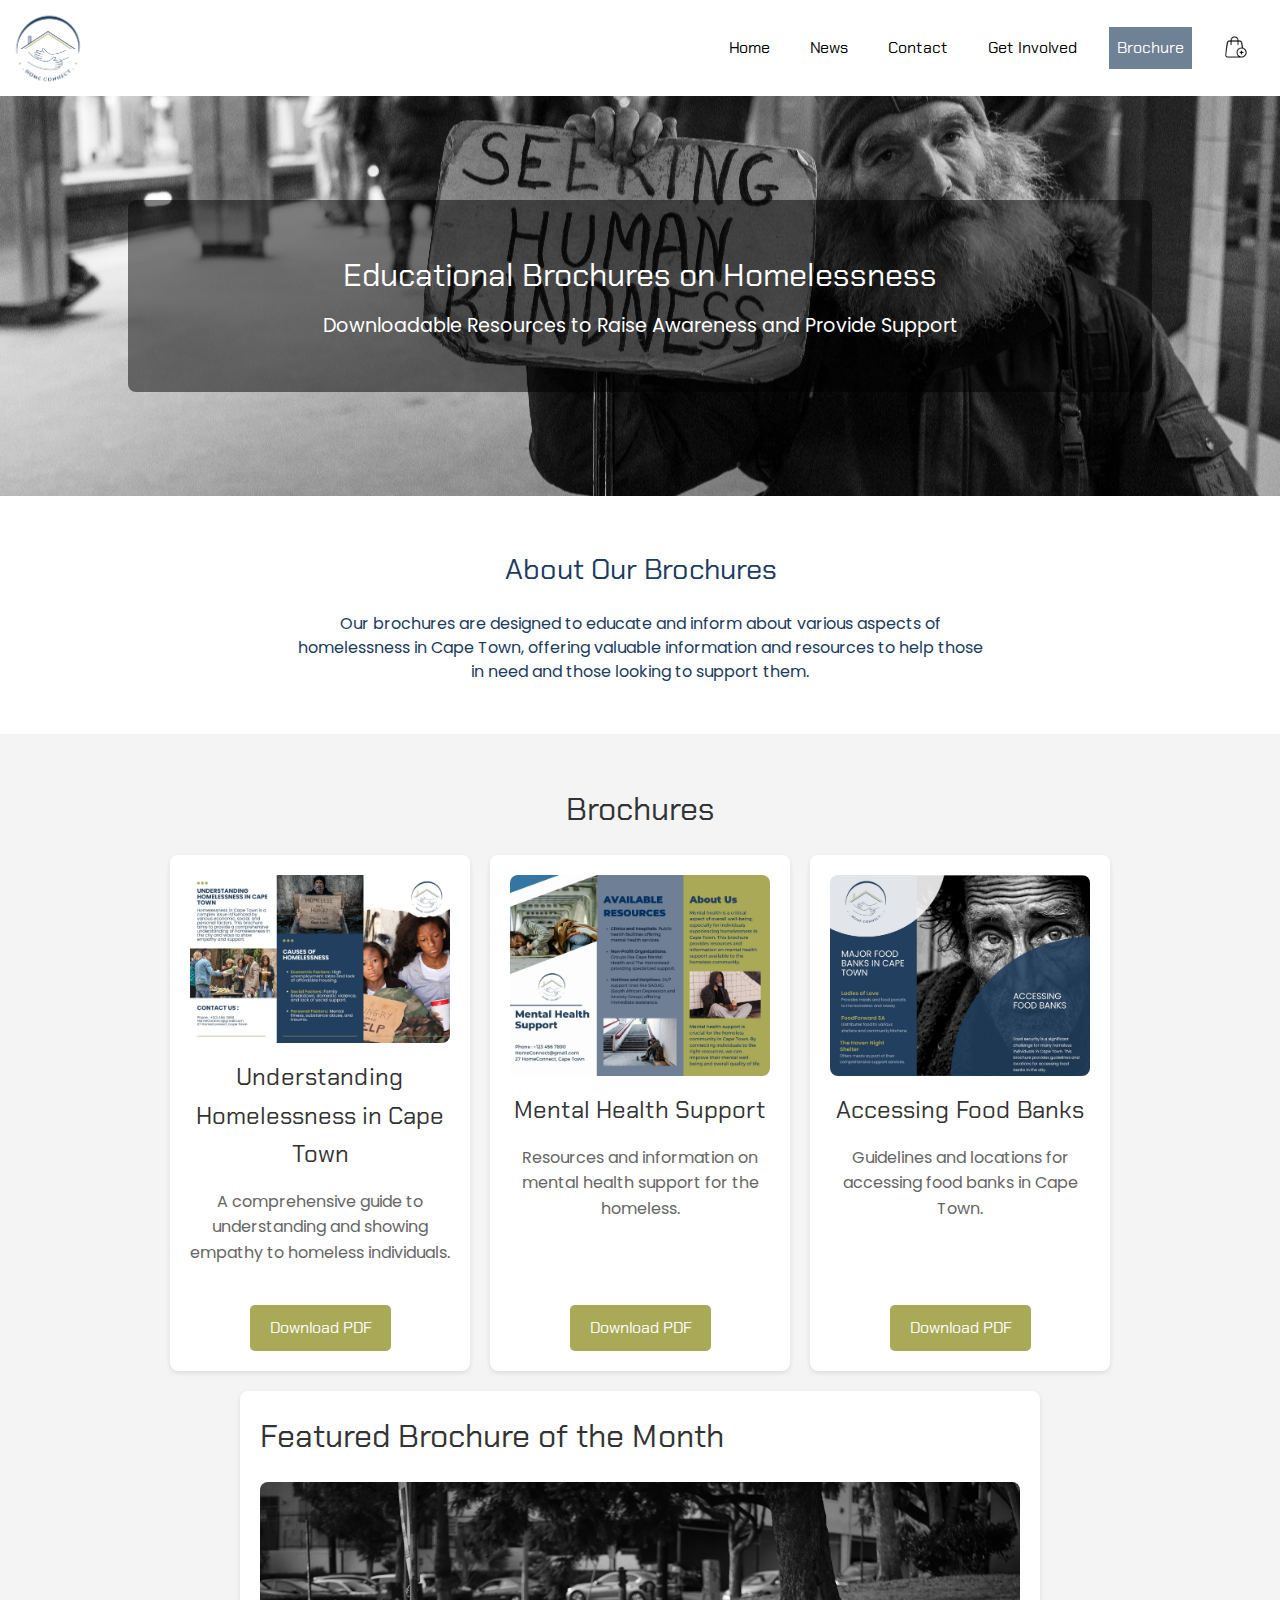
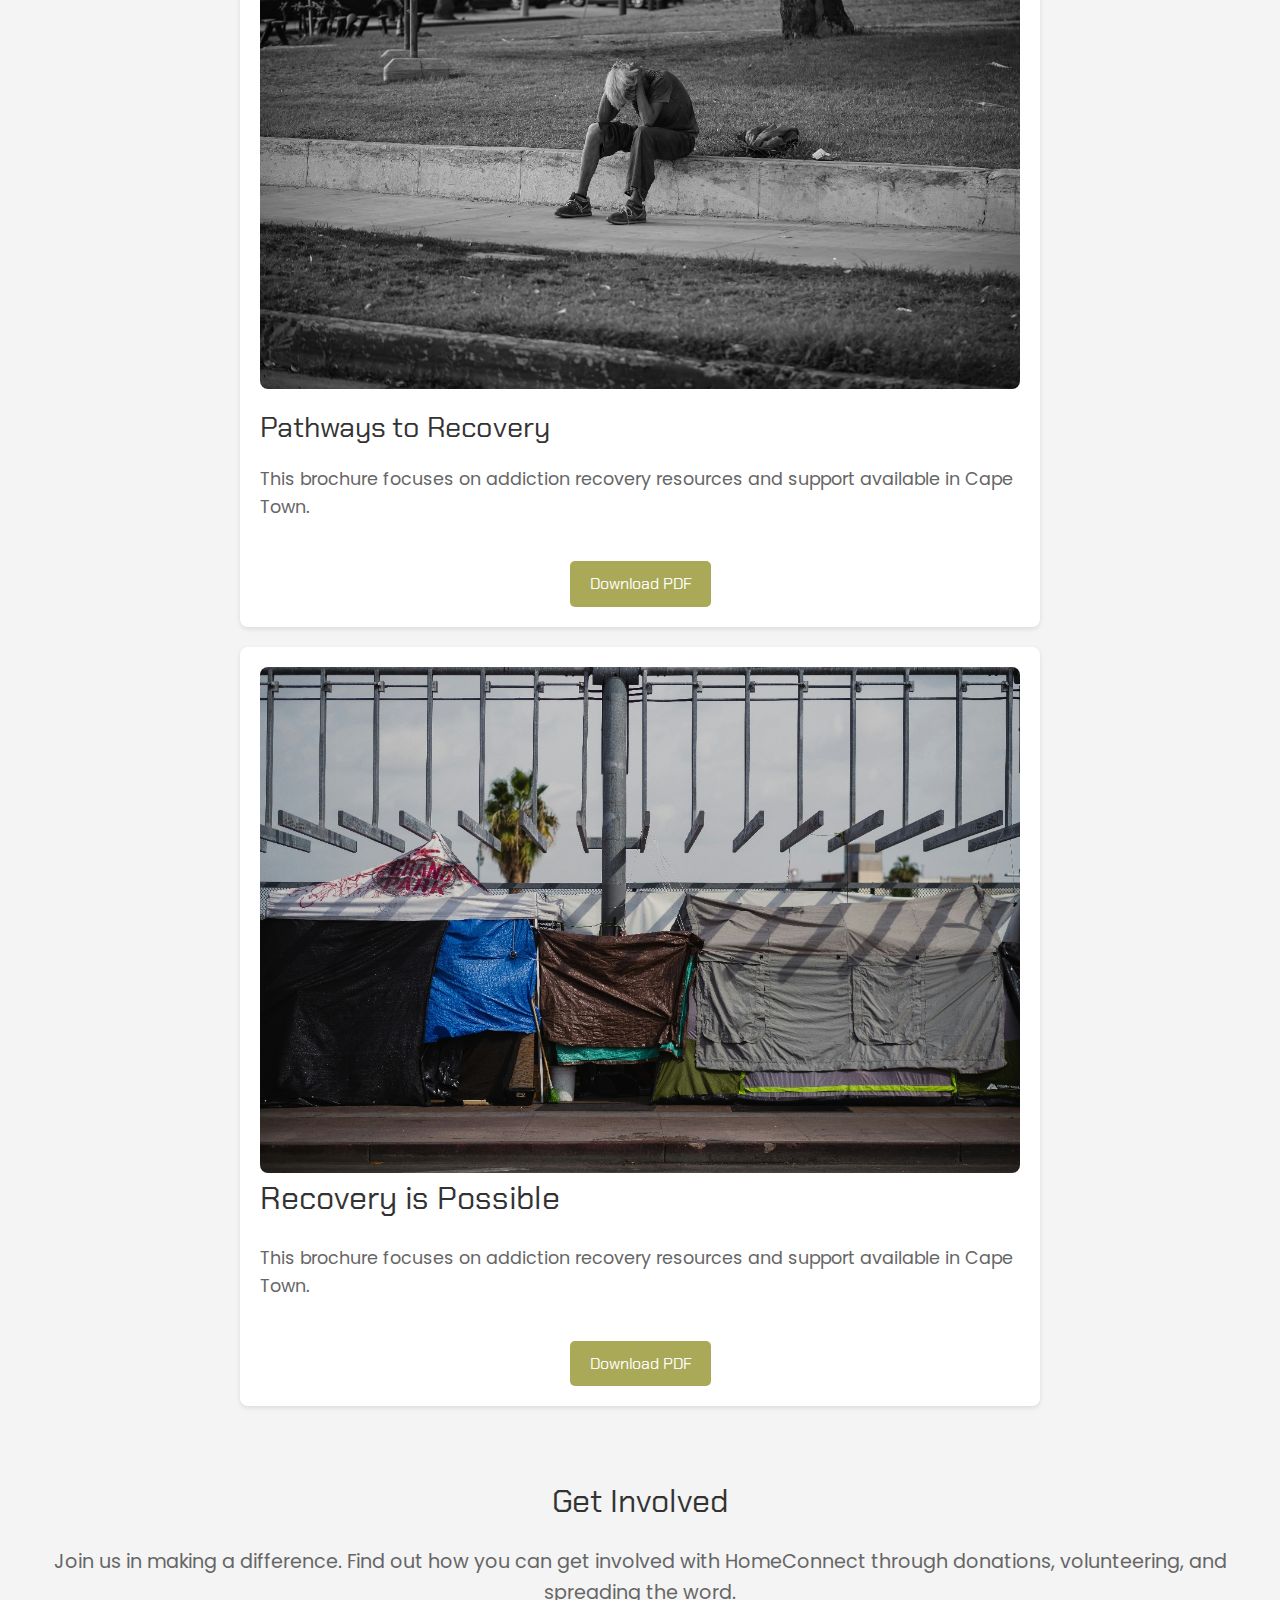
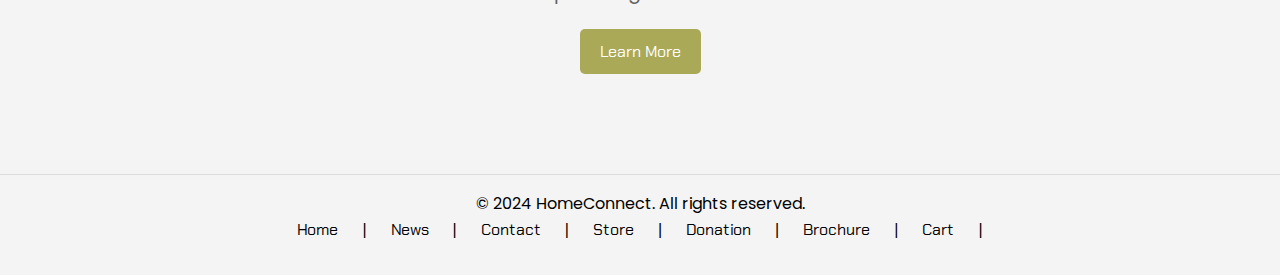
==== brochure.html @ 4266d624 "first commit" ====
<!DOCTYPE html>
<html lang="en">
<head>
    <meta charset="UTF-8">
    <meta http-equiv="X-UA-Compatible" content="IE=edge">
    <meta name="viewport" content="width=device-width, initial-scale=1.0">
    <link rel="stylesheet" href="/css/stylesheet.css"> 
    <link rel="stylesheet" href="/css/brochure.css"> 
    <title>Homelessness Awareness</title>
</head>
<body>
    <!-- New Navigation Bar -->
    <nav class="navbar">
        <!-- Logo on the right -->
        <img src="/logo/Home Connect.png" alt="Image" class="nav-image">

        <ul class="nav-list">
            <li class="nav-item"><a href="home.html">Home</a></li>
            <li class="nav-item"><a href="news.html">News</a></li>
            <li class="nav-item"><a href="contact.html">Contact</a></li>
            <li class="nav-item dropdown">
                <span class="dropdown-toggle">Get Involved</span> 
                <ul class="dropdown-menu">
                    <li><a href="/store.html">Store</a></li>
                    <li><a href="/donation.html">Donation</a></li>
                </ul>
            </li>
            <li class="nav-item"><a class="active" href="/brochure.html">Brochure</a></li>
            <li class="nav-item"><a href="/cart.html"><img src="/icons/add-to-cart.png" alt="Image" class="cart-image"></a></li>
        </ul>
    </nav>

    <!-- Hero Section -->
    <section class="hero">
        <div class="overlay">
            <h1>Educational Brochures on Homelessness</h1>
            <p>Downloadable Resources to Raise Awareness and Provide Support</p>
        </div>
    </section>

    <!-- About Section -->
    <section class="about">
        <h2>About Our Brochures</h2>
        <p>Our brochures are designed to educate and inform about various aspects of homelessness in Cape Town, offering valuable information and resources to help those in need and those looking to support them.</p>
    </section>

    <!-- Brochures Section -->
    <section class="brochures">
        <h2>Brochures</h2>
        <div class="brochure-cards">
            <div class="brochure-card">
                <img src="images/WhatsApp Image 2024-08-31 at 21.11.35_bbbcb55c.jpg" alt="Understanding Homelessness in Cape Town">
                <h3>Understanding Homelessness in Cape Town</h3>
                <p>A comprehensive guide to understanding and showing empathy to homeless individuals.</p>
                <a href="#" class="btn-download">Download PDF</a>
            </div>
            <div class="brochure-card">
                <img src="images/WhatsApp Image 2024-08-31 at 21.11.36_dd29a42e.jpg" alt="Mental Health Support">
                <h3>Mental Health Support</h3>
                <p>Resources and information on mental health support for the homeless.</p>
                <a href="#" class="btn-download">Download PDF</a>
            </div>
            <div class="brochure-card">
                <img src="/images/WhatsApp Image 2024-08-31 at 21.11.35_90b7a00c.jpg" alt="Accessing Food Banks">
                <h3>Accessing Food Banks</h3>
                <p>Guidelines and locations for accessing food banks in Cape Town.</p>
                <a href="#" class="btn-download">Download PDF</a>
            </div>
        </div>
        
        <!-- Moving the Full-Width Brochure Cards to the Bottom -->
        <div class="brochure-card full-width-card">
            <h2>Featured Brochure of the Month</h2>
            <img src="/images/WhatsApp Image 2024-08-31 at 21.11.36_cb8cda38.jpg" alt="Pathways to Recovery">
            <h3>Pathways to Recovery</h3>
            <p>This brochure focuses on addiction recovery resources and support available in Cape Town.</p>
            <a href="#" class="btn-download">Download PDF</a>
        </div>

        <div class="brochure-card full-width-card">
            <img src="/images/WhatsApp Image 2024-08-31 at 21.11.36_f98aa72a.jpg" alt="Recovery is Possible">
            <h2>Recovery is Possible</h2>
            <p>This brochure focuses on addiction recovery resources and support available in Cape Town.</p>
            <a href="#" class="btn-download">Download PDF</a>
        </div>
    <!-- Get Involved Section -->
    <section class="get-involved">
        <h2>Get Involved</h2>
        <p>Join us in making a difference. Find out how you can get involved with HomeConnect through donations, volunteering, and spreading the word.</p>
        <a href="contact.html" class="btn-learn-more">Learn More</a>
    </section>

    </section>


      <!-- footer -->
<footer class="footer">
    <div class="footer-container">
        <div class="footer-info">
            <p>&copy; 2024 HomeConnect. All rights reserved.</p>
        </div>
        <nav class="footer-nav">
            <ul class="footer-nav-list">
                <li class="footer-nav-item"><a href="home.html">Home</a></li>|
                <li class="footer-nav-item"><a href="news.html">News</a></li>|
                <li class="footer-nav-item"><a href="contact.html">Contact</a></li>|
                <li class="footer-nav-item"><a href="contact.html">Store</a></li>|
                <li class="footer-nav-item"><a href="contact.html">Donation</a></li>|
                <li  class="footer-nav-item"><a href="brochure.html">Brochure</a></li>|
                <li  class="footer-nav-item"><a href="#cart">Cart</a></li>|
            </ul>
        </nav>
    </div>
</footer>
</body>
</html>
---- css/stylesheet.css ----
@import url('https://fonts.googleapis.com/css2?family=Chakra+Petch:ital,wght@0,300;0,400;0,500;0,600;0,700;1,300;1,400;1,500;1,600;1,700&display=swap');
@import url('https://fonts.googleapis.com/css2?family=Chakra+Petch:ital,wght@0,300;0,400;0,500;0,600;0,700;1,300;1,400;1,500;1,600;1,700&family=Poppins:ital,wght@0,100;0,200;0,300;0,400;0,500;0,600;0,700;0,800;0,900;1,100;1,200;1,300;1,400;1,500;1,600;1,700;1,800;1,900&display=swap');

body {
    margin: 0;
    font-family: Arial, sans-serif;
}

/* Fonts */
h1 {
    font-family: "Chakra Petch", sans-serif;
    font-weight: 400;
    font-style: normal;
}

p {
    font-family: "Poppins", sans-serif;
    font-weight: 400;
    font-style: normal;
}

/* Navigation Bar Styling */
.navbar {
    background-color: #ffffff;
    display: flex;
    justify-content: space-between;
    align-items: center;
    padding-right: 1.5rem; 
}

/* Unordered List Styling */
.nav-list {
    list-style-type: none;
    margin: 0;
    padding: 0;
    display: flex;
    gap: 1.5rem; 
}

/* Navigation Items Styling */
.nav-item {
    position: relative;
    padding: 14px 0; 
}

/* Navigation Links Styling */
.nav-item a , .dropdown-toggle{
    font-family: "Chakra Petch", sans-serif;
    color: rgb(0, 0, 0);
    text-decoration: none;
    text-align: center;
    padding: 0.5rem;
    transition: background-color 1s;
}

.navbar .nav-list a ,.dropdown-toggle{
    display: flex;
    align-items: center;
}

/* Hover Effects */
.nav-item a:hover,
.nav-item a.active,
.dropdown-toggle#active {
    background-color: #6F8195;
    color: #ffffff;
}

/* Image Styling */
.nav-image {
    height: 6rem; 
    object-fit: cover;
}

.cart-image{
    width: 1.5rem; /* Adjust size as needed */
    height: 1.5rem;
}

/* Dropdown Menu */
.dropdown-menu {
    display: none; 
    position: absolute;
    top: 100%; 
    left: 0;
    background-color: #ffffff; /* Add a white background */
    min-width: 160px;
    z-index: 1000; /* Increased z-index to ensure dropdown is above other elements */
    border-radius: 4px;
    padding: 0;
    list-style: none;
    box-shadow: 0 4px 8px rgba(0, 0, 0, 0.1); /* Optional: Add a shadow for better visibility */
}

/* Dropdown Links Styling */
.dropdown-menu li a {
    display: block;
    font-family: "Chakra Petch", sans-serif;
    color: rgb(0, 0, 0);
    text-decoration: none;
    text-align: center;
    padding: 0.5rem;
    transition: background-color 1s;
    
}

/* Hover Effects for Dropdown */
.dropdown-menu li a:hover {
    background-color: #6F8195; 
}

/* Show Dropdown Menu on Hover */
.dropdown:hover .dropdown-menu {
    display: block;
}


/* footer */
.footer {
    color: rgb(0, 0, 0); /* Text color */
    padding: 1rem;
    text-align: center;
    border-top: 1px solid #ddd; /* Optional: Add a border at the top */
}

.footer-container {
    max-width: 1200px;
    margin: 0 auto;
    padding: 0 1rem;
}

.footer-nav {
    margin-bottom: 1rem;
}

.footer-nav .footer-nav-list{
    list-style-type: none;
    margin: 0;
    padding: 0;
    display: flex;
    justify-content: center;
    gap: 1.5rem; /* Space between links */
}

.footer-nav .footer-nav-list{
    position: relative;
}

/* Footer Navigation Links Styling */
.footer-nav .footer-nav-list a {
    font-family: "Chakra Petch", sans-serif;
    color: rgb(0, 0, 0);
    text-decoration: none;
    text-align: center;
    display: inline-block;
    border-radius: 1rem;
}
---- css/brochure.css ----
/* Import Fonts */
@import url('https://fonts.googleapis.com/css2?family=Chakra+Petch:ital,wght@0,300;0,400;0,500;0,600;0,700&display=swap');
@import url('https://fonts.googleapis.com/css2?family=Chakra+Petch:ital,wght@0,300;0,400;0,500;0,600;0,700&family=Poppins:ital,wght@0,100;0,200;0,300;0,400;0,500;0,600;0,700;0,800;0,900&display=swap');

body {
    margin: 0;
    font-family: Arial, sans-serif;
}

/* Fonts */
h1, h2, h3 {
    font-family: "Chakra Petch", sans-serif;
    font-weight: 400;
    font-style: normal;
}

p {
    font-family: "Poppins", sans-serif;
    font-weight: 400;
    font-style: normal;
}

/* General Reset */
* {
    margin: 0;
    padding: 0;
    box-sizing: border-box;
}

body {
    line-height: 1.6;
    background-color: #f4f4f4;
    color: #333;
}

/* Hero Section */
.hero {
    background-image: url('/images/WhatsApp\ Image\ 2024-08-31\ at\ 21.00.25_335356ab.jpg'); /* Updated path */
    background-size: cover;
    background-position: center;
    height: 400px;
    position: relative;
}

.overlay {
    background-color: rgba(0, 0, 0, 0.5);
    color: white;
    padding: 50px;
    text-align: center;
    position: absolute;
    top: 50%;
    left: 50%;
    transform: translate(-50%, -50%);
    width: 80%;
    border-radius: 8px;
}

.hero h1 {
    font-size: 2rem;
    margin-bottom: 10px;
}

.hero p {
    font-size: 1.2rem;
}

.about {
    text-align: center;
    padding: 50px 20px;
    background-color: white;
    color: #1b3b5f;
}

.about h2 {
    font-size: 1.8rem;
    margin-bottom: 20px;
}

.about p {
    font-size: 1rem;
    max-width: 700px;
    margin: 0 auto;
    line-height: 1.5;
}

/* Brochures Section */
.brochures {
    text-align: center;
    padding: 50px 20px;
}

.brochures h2 {
    font-size: 2rem;
    margin-bottom: 20px;
}

.brochure-cards {
    display: flex;
    justify-content: center;
    gap: 20px;
    flex-wrap: wrap;
}

.brochure-card {
    background-color: white;
    border-radius: 8px;
    box-shadow: 0 2px 5px rgba(0, 0, 0, 0.1);
    width: 300px;
    text-align: center;
    padding: 20px;
    display: flex;
    flex-direction: column;
    justify-content: space-between;
}

.brochure-card img {
    width: 100%;
    height: auto;
    border-radius: 8px;
}

.brochure-card h3 {
    font-size: 1.5rem;
    margin: 15px 0;
}

.brochure-card p {
    font-size: 1rem;
    margin-bottom: 20px;
    color: #666;
    flex-grow: 1;
}

.btn-download {
    display: inline-block;
    padding: 10px 20px;
    background-color: #AAA957; /* Updated button color */
    color: white;
    border-radius: 5px;
    text-decoration: none;
    font-family: "Chakra Petch", sans-serif;
    transition: background-color 0.3s;
    align-self: center; /* Center the button horizontally */
    margin-top: 20px; /* Add space between the description and the button */
}

.btn-download:hover {
    background-color: #8F8A4B; /* Slightly darker shade for hover */
}

/* Full-Width Brochure Card */
.full-width-card {
    width: 100%;
    max-width: 800px; /* Limit the maximum width */
    margin: 20px auto;
    text-align: left;
}

.full-width-card img {
    border-radius: 8px;
}

.full-width-card h3 {
    font-size: 1.8rem;
    margin-top: 15px;
}

.full-width-card p {
    font-size: 1.1rem;
    margin-bottom: 20px;
    color: #666;
}

/* Get Involved Section */
.get-involved {
    text-align: center;
    padding: 50px 20px;
    background-color: #f4f4f4;
}

.get-involved h2 {
    font-size: 2rem;
    margin-bottom: 20px;
    font-family: "Chakra Petch", sans-serif;
}

.get-involved p {
    font-size: 1.2rem;
    margin-bottom: 20px;
    color: #666;
    font-family: "Poppins", sans-serif;
}

.btn-learn-more {
    display: inline-block;
    padding: 10px 20px;
    background-color: #AAA957;
    color: white;
    border-radius: 5px;
    text-decoration: none;
    font-family: "Chakra Petch", sans-serif;
    transition: background-color 0.3s;
}

.btn-learn-more:hover {
    background-color: #8F8A4B;
}
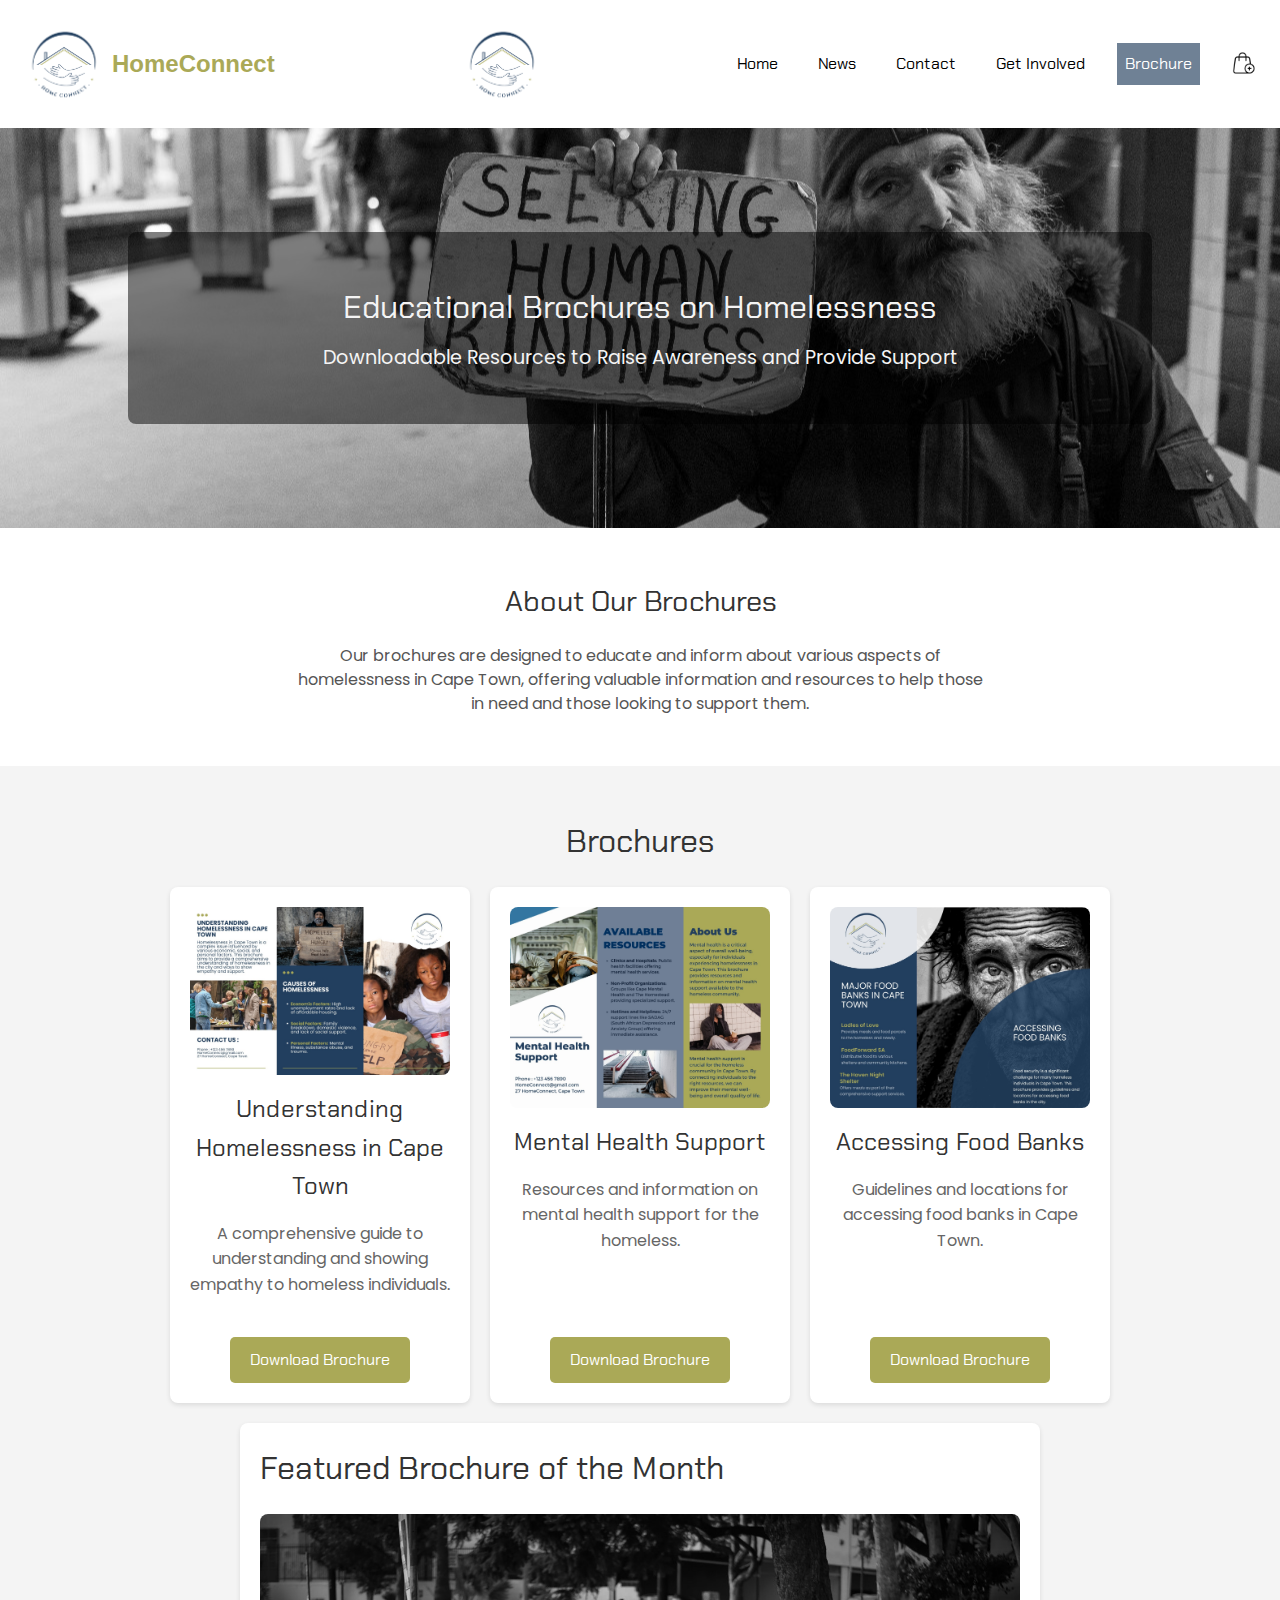
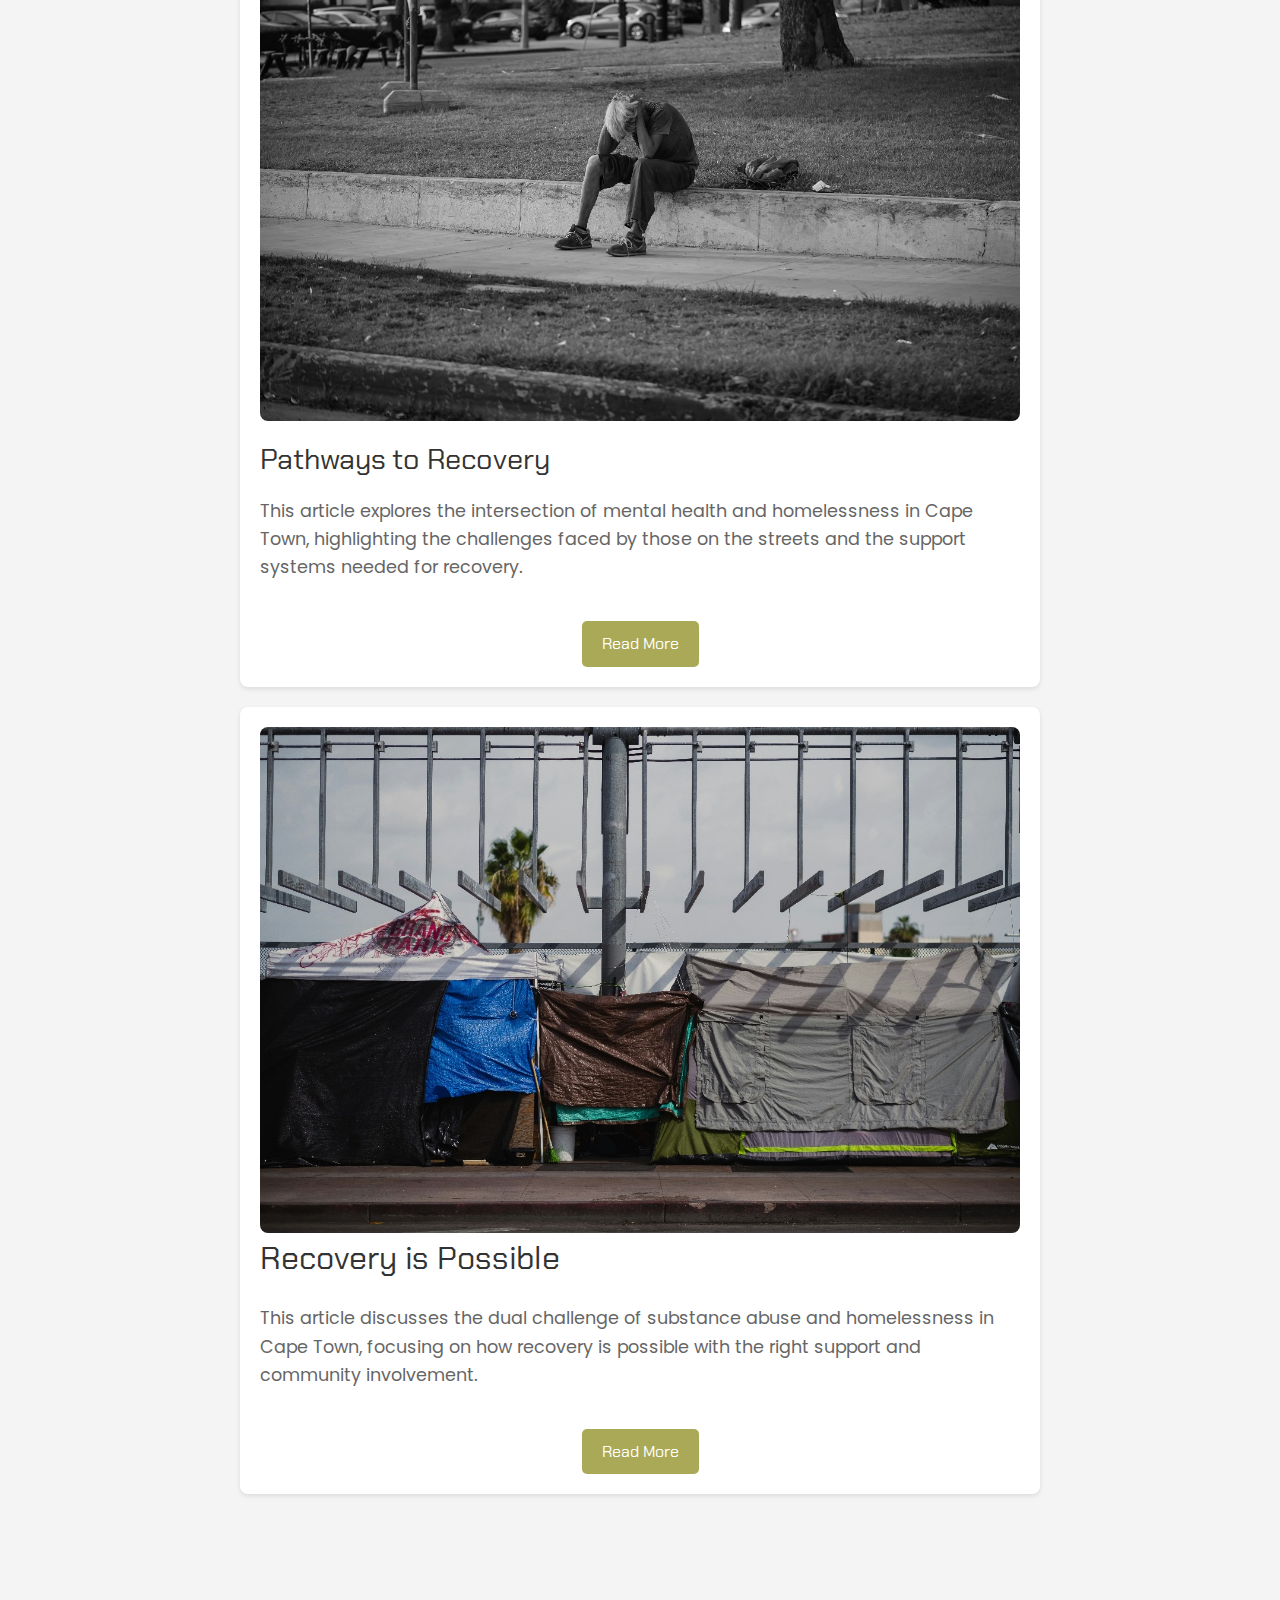
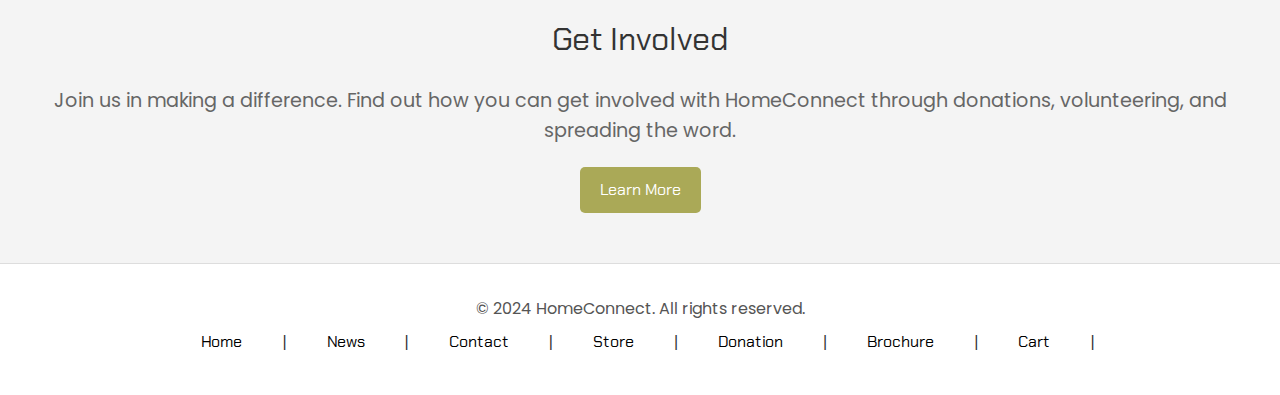
==== commit aeea8a10: "Second Commit" ====
--- a/brochure.html
+++ b/brochure.html
@@ -11,10 +11,15 @@
 <body>
     <!-- New Navigation Bar -->
     <nav class="navbar">
+        <div class="nav-logo">
+            <img src="logo/Home Connect.png" alt="Home Connect Logo" class="nav-image">
+            <span class="nav-title">HomeConnect</span>
+        </div>
         <!-- Logo on the right -->
         <img src="/logo/Home Connect.png" alt="Image" class="nav-image">
 
         <ul class="nav-list">
+
             <li class="nav-item"><a href="home.html">Home</a></li>
             <li class="nav-item"><a href="news.html">News</a></li>
             <li class="nav-item"><a href="contact.html">Contact</a></li>
@@ -49,40 +54,44 @@
         <h2>Brochures</h2>
         <div class="brochure-cards">
             <div class="brochure-card">
-                <img src="images/WhatsApp Image 2024-08-31 at 21.11.35_bbbcb55c.jpg" alt="Understanding Homelessness in Cape Town">
+                <img src="images/WhatsApp Image 2024-08-31 at 21.11.35_bbbcb55c.jpg" alt="Understanding Homelessness in Cape Town" class="brochure-image">
                 <h3>Understanding Homelessness in Cape Town</h3>
                 <p>A comprehensive guide to understanding and showing empathy to homeless individuals.</p>
-                <a href="#" class="btn-download">Download PDF</a>
+                <a href="images/WhatsApp Image 2024-08-31 at 21.11.35_bbbcb55c.jpg" download class="btn-download">Download Brochure</a>
             </div>
             <div class="brochure-card">
                 <img src="images/WhatsApp Image 2024-08-31 at 21.11.36_dd29a42e.jpg" alt="Mental Health Support">
                 <h3>Mental Health Support</h3>
                 <p>Resources and information on mental health support for the homeless.</p>
-                <a href="#" class="btn-download">Download PDF</a>
+                <a href="images/WhatsApp Image 2024-08-31 at 21.11.36_dd29a42e.jpg" download class="btn-download">Download Brochure</a>
             </div>
             <div class="brochure-card">
                 <img src="/images/WhatsApp Image 2024-08-31 at 21.11.35_90b7a00c.jpg" alt="Accessing Food Banks">
                 <h3>Accessing Food Banks</h3>
                 <p>Guidelines and locations for accessing food banks in Cape Town.</p>
-                <a href="#" class="btn-download">Download PDF</a>
+                <a href="/images/WhatsApp Image 2024-08-31 at 21.11.35_90b7a00c.jpg" download class="btn-download">Download Brochure</a>
             </div>
         </div>
-        
-        <!-- Moving the Full-Width Brochure Cards to the Bottom -->
+
+        <!-- Full-Width Brochure Cards -->
         <div class="brochure-card full-width-card">
             <h2>Featured Brochure of the Month</h2>
             <img src="/images/WhatsApp Image 2024-08-31 at 21.11.36_cb8cda38.jpg" alt="Pathways to Recovery">
             <h3>Pathways to Recovery</h3>
-            <p>This brochure focuses on addiction recovery resources and support available in Cape Town.</p>
-            <a href="#" class="btn-download">Download PDF</a>
+            <p>This article explores the intersection of mental health and homelessness in Cape Town, highlighting the challenges faced by those on the streets and the support systems needed for recovery.</p>
+            <a href="pathways-recovery.html" class="btn-download">Read More</a>
         </div>
-
+        
         <div class="brochure-card full-width-card">
             <img src="/images/WhatsApp Image 2024-08-31 at 21.11.36_f98aa72a.jpg" alt="Recovery is Possible">
             <h2>Recovery is Possible</h2>
-            <p>This brochure focuses on addiction recovery resources and support available in Cape Town.</p>
-            <a href="#" class="btn-download">Download PDF</a>
+            <p>This article discusses the dual challenge of substance abuse and homelessness in Cape Town, focusing on how recovery is possible with the right support and community involvement.</p>
+            <a href="recovery-possible.html" class="btn-download">Read More</a>
         </div>
+        
+        
+    </section>
+
     <!-- Get Involved Section -->
     <section class="get-involved">
         <h2>Get Involved</h2>
@@ -90,27 +99,24 @@
         <a href="contact.html" class="btn-learn-more">Learn More</a>
     </section>
 
-    </section>
-
-
-      <!-- footer -->
-<footer class="footer">
-    <div class="footer-container">
-        <div class="footer-info">
-            <p>&copy; 2024 HomeConnect. All rights reserved.</p>
+    <!-- footer -->
+    <footer class="footer">
+        <div class="footer-container">
+            <div class="footer-info">
+                <p>&copy; 2024 HomeConnect. All rights reserved.</p>
+            </div>
+            <nav class="footer-nav">
+                <ul class="footer-nav-list">
+                    <li class="footer-nav-item"><a href="home.html">Home</a></li>|
+                    <li class="footer-nav-item"><a href="news.html">News</a></li>|
+                    <li class="footer-nav-item"><a href="contact.html">Contact</a></li>|
+                    <li class="footer-nav-item"><a href="store.html">Store</a></li>|
+                    <li class="footer-nav-item"><a href="donation.html">Donation</a></li>|
+                    <li class="footer-nav-item"><a href="brochure.html">Brochure</a></li>|
+                    <li class="footer-nav-item"><a href="#cart">Cart</a></li>|
+                </ul>
+            </nav>
         </div>
-        <nav class="footer-nav">
-            <ul class="footer-nav-list">
-                <li class="footer-nav-item"><a href="home.html">Home</a></li>|
-                <li class="footer-nav-item"><a href="news.html">News</a></li>|
-                <li class="footer-nav-item"><a href="contact.html">Contact</a></li>|
-                <li class="footer-nav-item"><a href="contact.html">Store</a></li>|
-                <li class="footer-nav-item"><a href="contact.html">Donation</a></li>|
-                <li  class="footer-nav-item"><a href="brochure.html">Brochure</a></li>|
-                <li  class="footer-nav-item"><a href="#cart">Cart</a></li>|
-            </ul>
-        </nav>
-    </div>
-</footer>
+    </footer>
 </body>
 </html>
--- a/css/stylesheet.css
+++ b/css/stylesheet.css
@@ -7,17 +7,27 @@
 }
 
 /* Fonts */
-h1 {
+h1 ,h2,h3 {
     font-family: "Chakra Petch", sans-serif;
     font-weight: 400;
     font-style: normal;
+    color: #333;
 }
 
 p {
     font-family: "Poppins", sans-serif;
     font-weight: 400;
     font-style: normal;
-}
+    color: #555;
+}
+
+
+a {
+    text-decoration: none;
+    color: white;
+}
+
+
 
 /* Navigation Bar Styling */
 .navbar {
@@ -25,7 +35,24 @@
     display: flex;
     justify-content: space-between;
     align-items: center;
-    padding-right: 1.5rem; 
+    padding: 1rem;
+}
+
+.nav-logo {
+    display: flex;
+    align-items: center;
+}
+
+/* Image Styling */
+.nav-image {
+    height: 6rem; 
+    object-fit: cover;
+}
+
+.nav-title {
+    font-size: 1.5em; /* Adjust the size of the HomeConnect text */
+    color: #aaa957;
+    font-weight: bold;
 }
 
 /* Unordered List Styling */
@@ -66,11 +93,7 @@
     color: #ffffff;
 }
 
-/* Image Styling */
-.nav-image {
-    height: 6rem; 
-    object-fit: cover;
-}
+
 
 .cart-image{
     width: 1.5rem; /* Adjust size as needed */
@@ -117,23 +140,30 @@
 
 /* footer */
 .footer {
-    color: rgb(0, 0, 0); /* Text color */
-    padding: 1rem;
+    background-color: #ffffff; /* Match the background color of the navigation */
+    padding: 1.5rem;
     text-align: center;
     border-top: 1px solid #ddd; /* Optional: Add a border at the top */
+    display: flex;
+    justify-content: center; /* Center the content horizontally */
+    align-items: center;
+    flex-direction: column; /* Stack elements vertically */
 }
 
 .footer-container {
     max-width: 1200px;
     margin: 0 auto;
     padding: 0 1rem;
+    display: flex;
+    flex-direction: column;
+    align-items: center; /* Center items horizontally */
 }
 
 .footer-nav {
     margin-bottom: 1rem;
 }
 
-.footer-nav .footer-nav-list{
+.footer-nav .footer-nav-list {
     list-style-type: none;
     margin: 0;
     padding: 0;
@@ -142,16 +172,34 @@
     gap: 1.5rem; /* Space between links */
 }
 
-.footer-nav .footer-nav-list{
-    position: relative;
-}
-
 /* Footer Navigation Links Styling */
 .footer-nav .footer-nav-list a {
     font-family: "Chakra Petch", sans-serif;
-    color: rgb(0, 0, 0);
-    text-decoration: none;
-    text-align: center;
-    display: inline-block;
-    border-radius: 1rem;
-}
+    color: rgb(0, 0, 0); /* Same as navigation text color */
+    text-decoration: none;
+    text-align: center;
+    padding: 0.5rem 1rem;
+    border-radius: 0.5rem; /* Rounded corners */
+    transition: background-color 0.3s ease; /* Smooth transition for hover effects */
+}
+
+.footer-nav .footer-nav-list a:hover {
+    background-color: #6F8195; /* Match the hover background color of the navigation */
+    color: #ffffff; /* White text on hover */
+}
+
+/* Footer Text Styling */
+.footer-info {
+    font-family: "Chakra Petch", sans-serif;
+    color: rgb(0, 0, 0); /* Same as the navigation */
+    text-align: center;
+    padding: 0.5rem 0;
+}
+
+/* Responsive Design */
+@media (max-width: 768px) {
+    .footer-nav .footer-nav-list {
+        flex-direction: column;
+        gap: 1rem; /* Increase space between links on smaller screens */
+    }
+}
--- a/css/brochure.css
+++ b/css/brochure.css
@@ -2,22 +2,13 @@
 @import url('https://fonts.googleapis.com/css2?family=Chakra+Petch:ital,wght@0,300;0,400;0,500;0,600;0,700&display=swap');
 @import url('https://fonts.googleapis.com/css2?family=Chakra+Petch:ital,wght@0,300;0,400;0,500;0,600;0,700&family=Poppins:ital,wght@0,100;0,200;0,300;0,400;0,500;0,600;0,700;0,800;0,900&display=swap');
 
-body {
-    margin: 0;
-    font-family: Arial, sans-serif;
+/* Fonts */
+.hero h1 {
+    color: #f4f4f4;
 }
 
-/* Fonts */
-h1, h2, h3 {
-    font-family: "Chakra Petch", sans-serif;
-    font-weight: 400;
-    font-style: normal;
-}
-
-p {
-    font-family: "Poppins", sans-serif;
-    font-weight: 400;
-    font-style: normal;
+.hero p {
+    color: #f4f4f4;
 }
 
 /* General Reset */
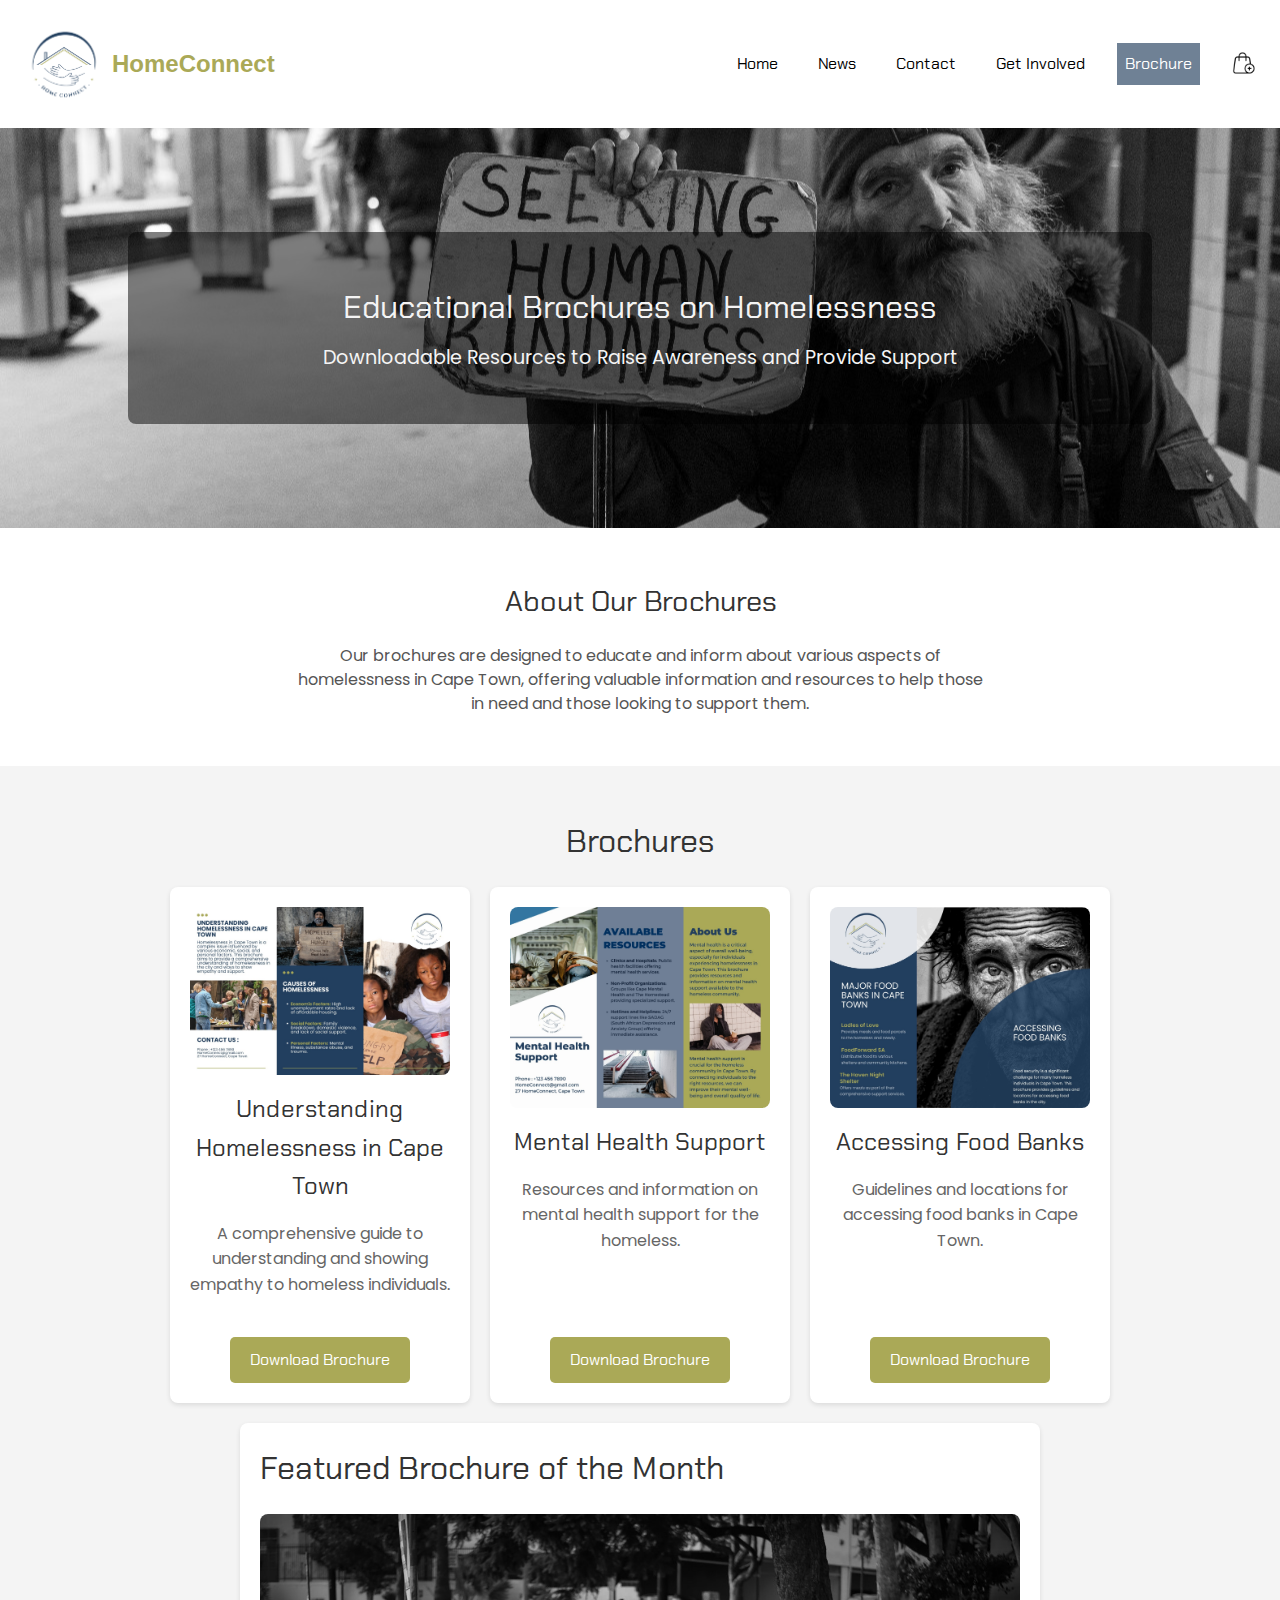
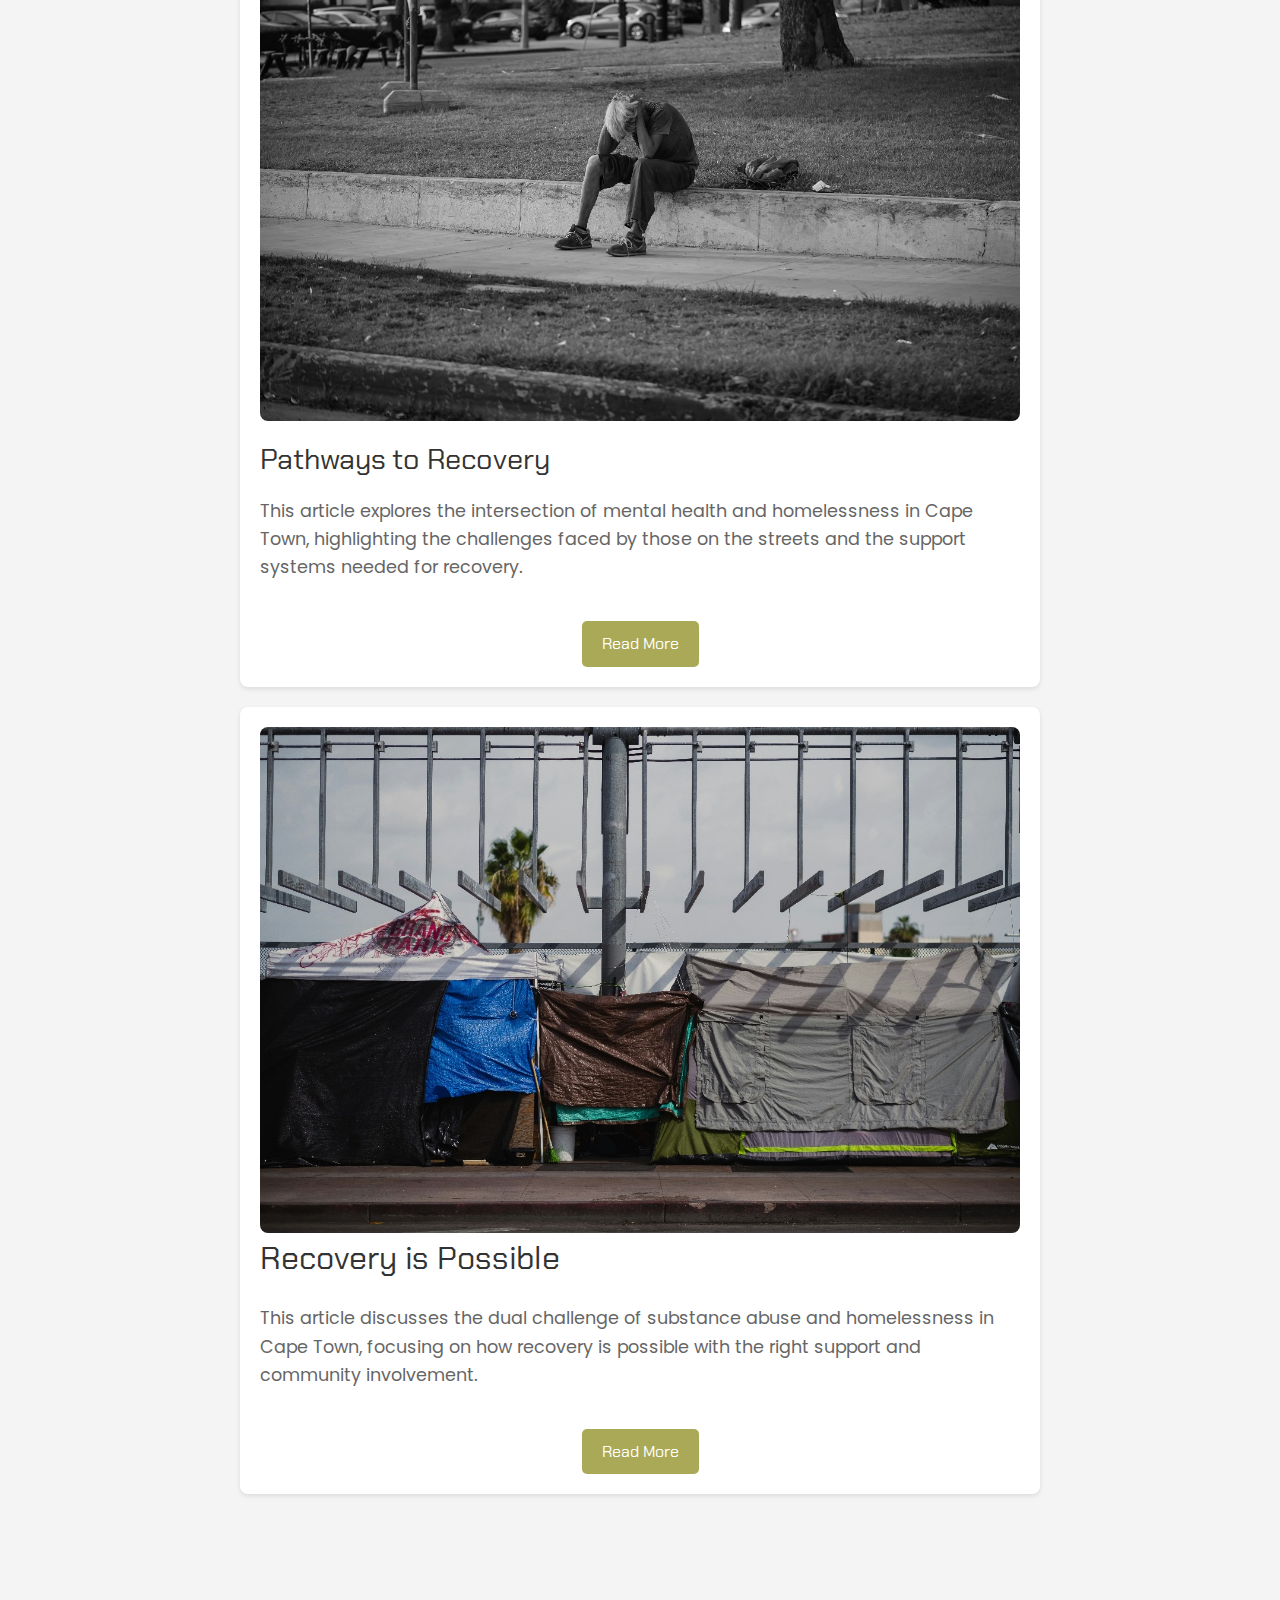
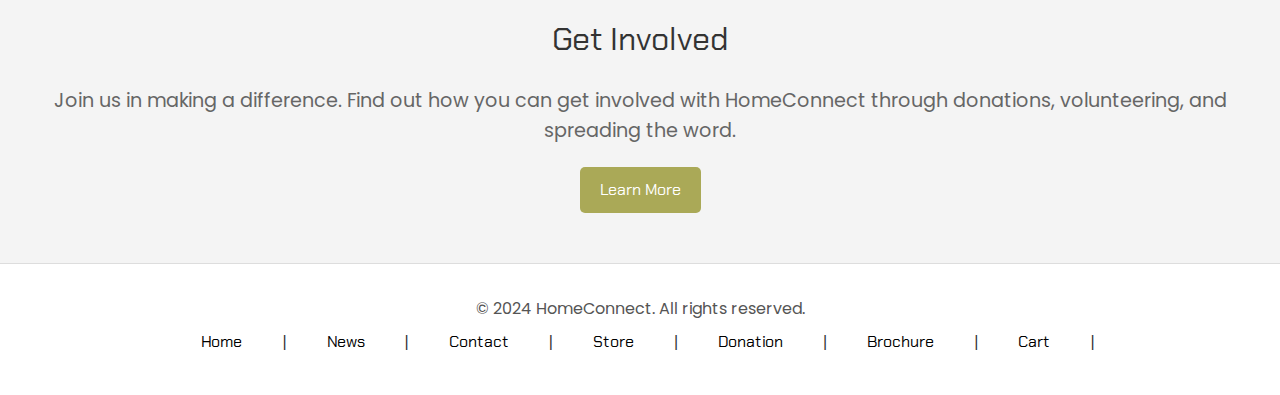
==== commit df764d53: "Third commit" ====
--- a/brochure.html
+++ b/brochure.html
@@ -11,12 +11,12 @@
 <body>
     <!-- New Navigation Bar -->
     <nav class="navbar">
+      
+        <!-- Logo on the right -->
         <div class="nav-logo">
             <img src="logo/Home Connect.png" alt="Home Connect Logo" class="nav-image">
             <span class="nav-title">HomeConnect</span>
         </div>
-        <!-- Logo on the right -->
-        <img src="/logo/Home Connect.png" alt="Image" class="nav-image">
 
         <ul class="nav-list">
 
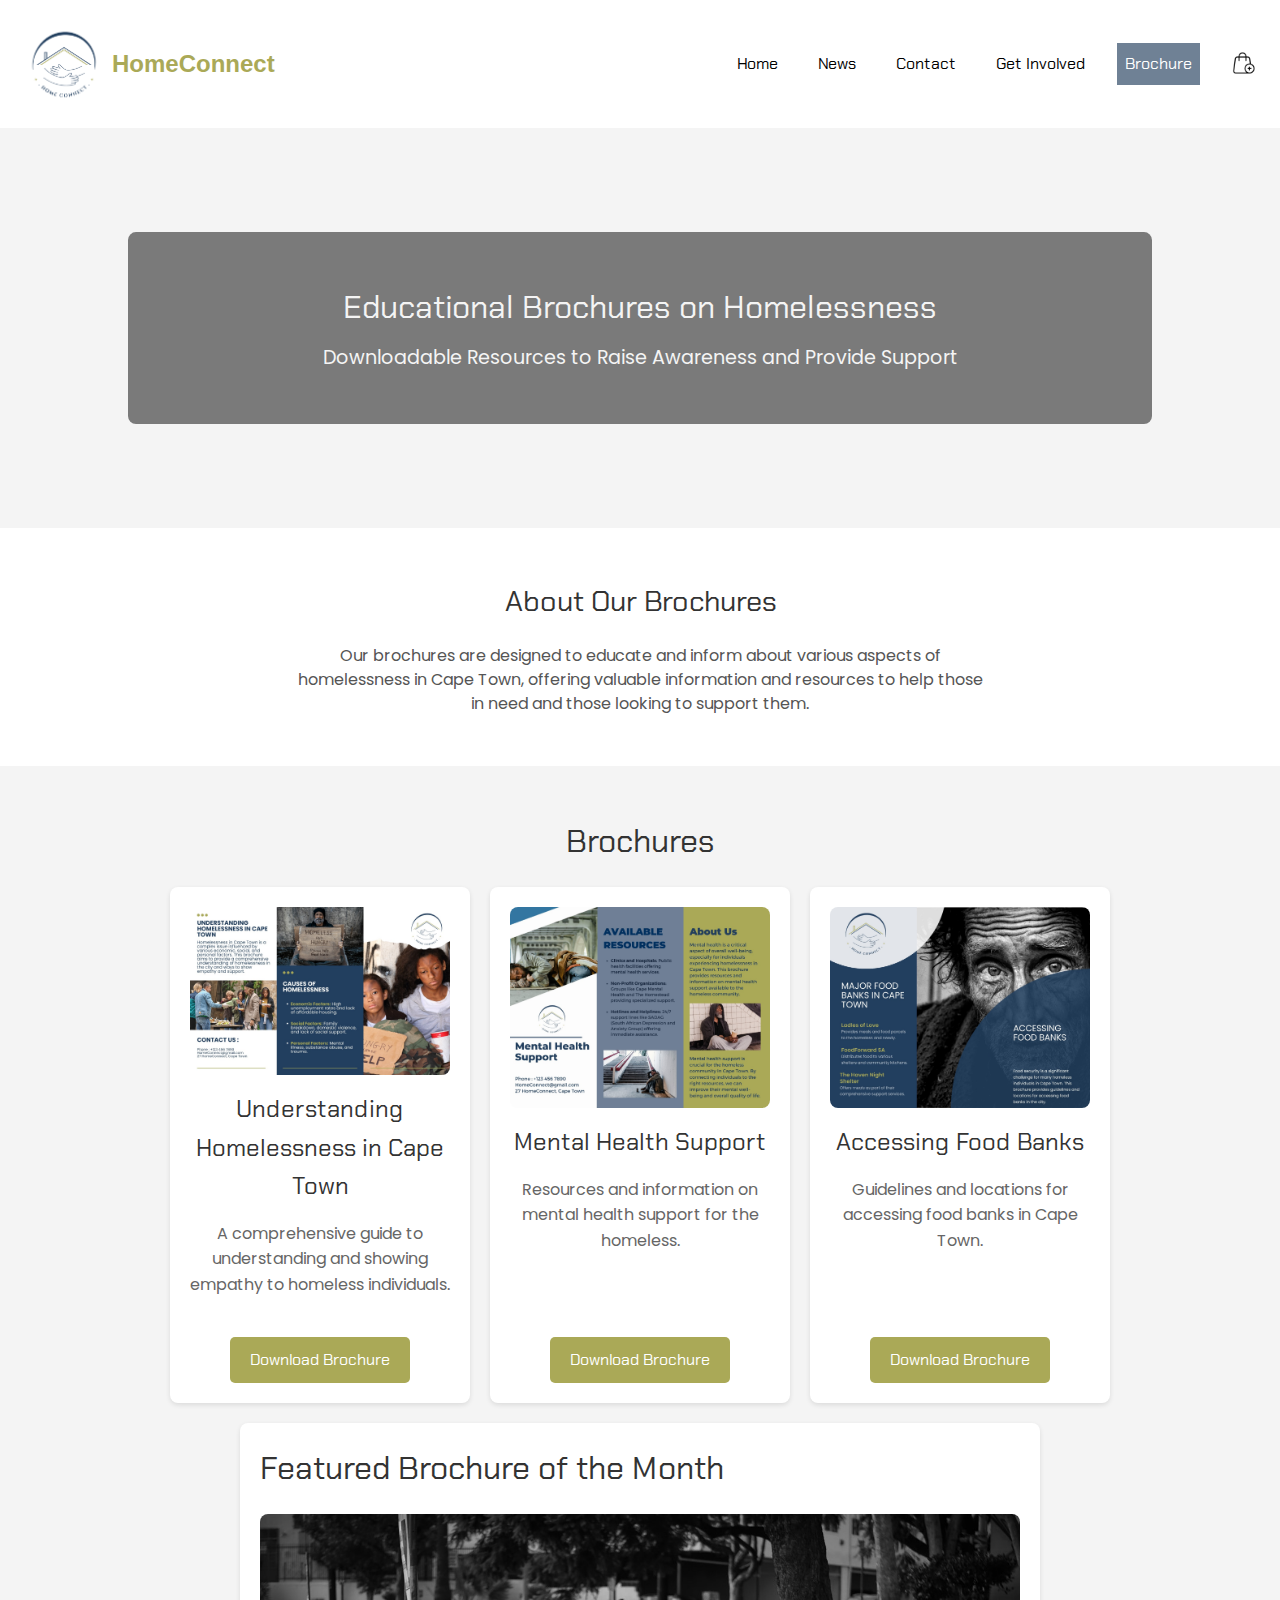
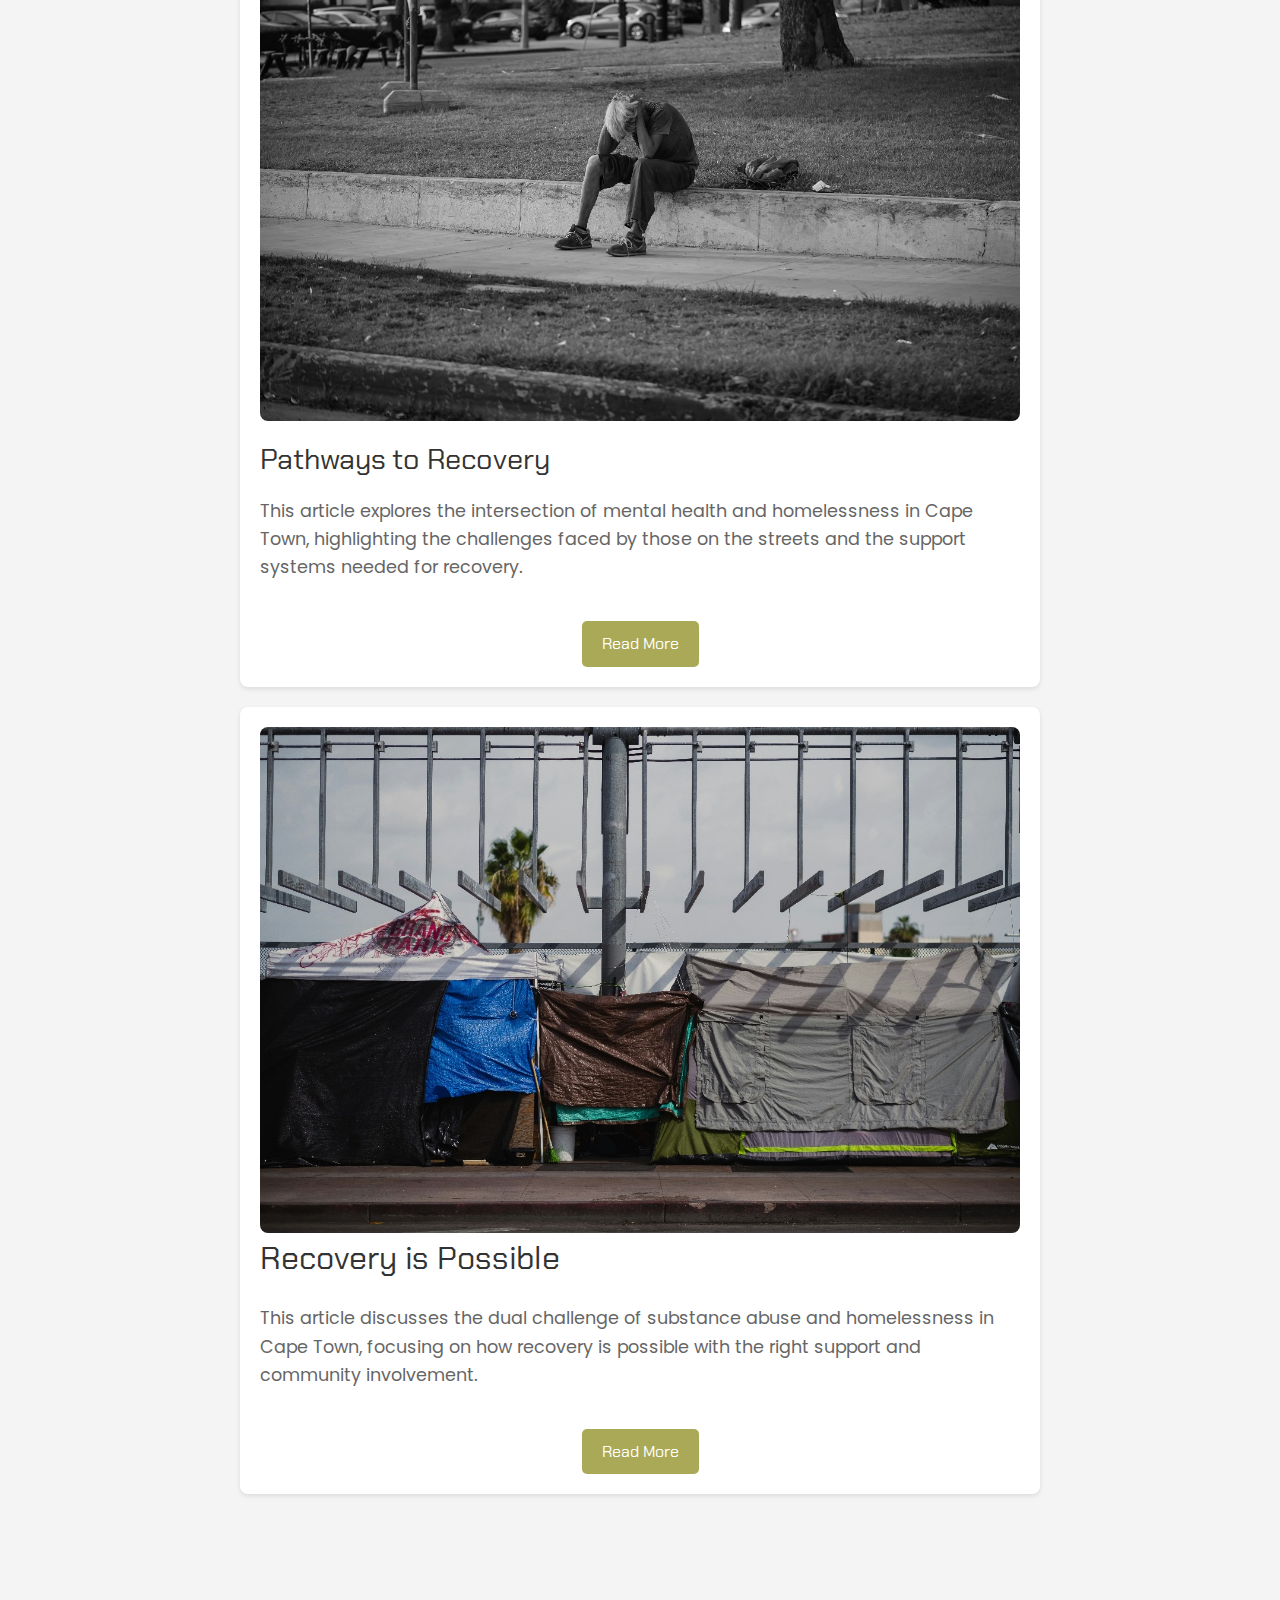
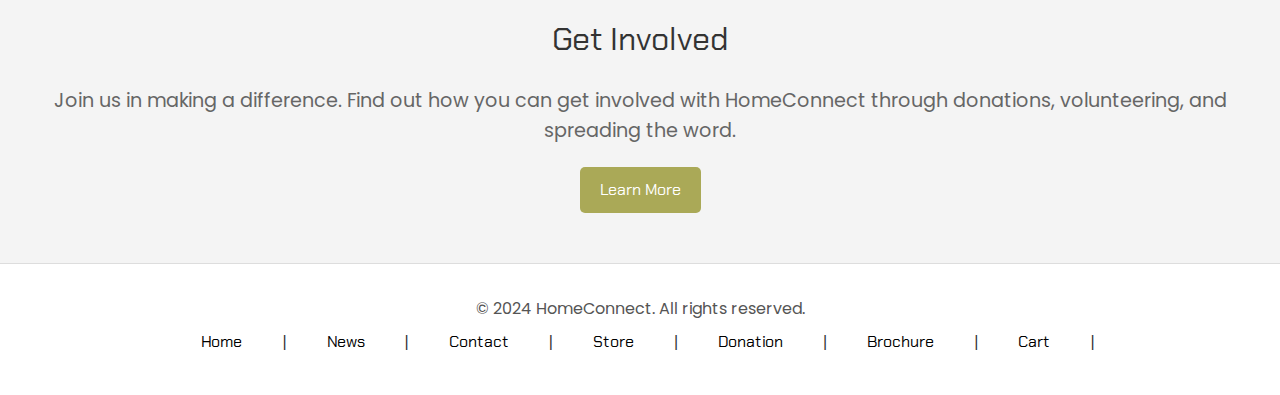
==== commit 52649131: "6th commit" ====
--- a/brochure.html
+++ b/brochure.html
@@ -4,34 +4,39 @@
     <meta charset="UTF-8">
     <meta http-equiv="X-UA-Compatible" content="IE=edge">
     <meta name="viewport" content="width=device-width, initial-scale=1.0">
-    <link rel="stylesheet" href="/css/stylesheet.css"> 
-    <link rel="stylesheet" href="/css/brochure.css"> 
+    <link rel="stylesheet" href="css/stylesheet.css"> 
+    <link rel="stylesheet" href="css/brochure.css"> 
     <title>Homelessness Awareness</title>
 </head>
 <body>
     <!-- New Navigation Bar -->
     <nav class="navbar">
-      
         <!-- Logo on the right -->
         <div class="nav-logo">
             <img src="logo/Home Connect.png" alt="Home Connect Logo" class="nav-image">
             <span class="nav-title">HomeConnect</span>
         </div>
-
-        <ul class="nav-list">
-
-            <li class="nav-item"><a href="home.html">Home</a></li>
+    
+        <!-- Hamburger Menu Icon -->
+        <div class="hamburger-menu" id="hamburgerMenu">
+            <span></span>
+            <span></span>
+            <span></span>
+        </div>
+    
+        <ul class="nav-list" id="navList">
+            <li class="nav-item"><a href="index.html">Home</a></li>
             <li class="nav-item"><a href="news.html">News</a></li>
             <li class="nav-item"><a href="contact.html">Contact</a></li>
             <li class="nav-item dropdown">
                 <span class="dropdown-toggle">Get Involved</span> 
                 <ul class="dropdown-menu">
-                    <li><a href="/store.html">Store</a></li>
-                    <li><a href="/donation.html">Donation</a></li>
+                    <li><a href="store.html">Store</a></li>
+                    <li><a href="donation.html">Donation</a></li>
                 </ul>
             </li>
-            <li class="nav-item"><a class="active" href="/brochure.html">Brochure</a></li>
-            <li class="nav-item"><a href="/cart.html"><img src="/icons/add-to-cart.png" alt="Image" class="cart-image"></a></li>
+            <li class="nav-item"><a class="active" href="brochure.html">Brochure</a></li>
+            <li class="nav-item"><a  href="cart.html"><img src="icons/add-to-cart.png" alt="Image" class="cart-image"></a></li>
         </ul>
     </nav>
 
@@ -66,24 +71,24 @@
                 <a href="images/WhatsApp Image 2024-08-31 at 21.11.36_dd29a42e.jpg" download class="btn-download">Download Brochure</a>
             </div>
             <div class="brochure-card">
-                <img src="/images/WhatsApp Image 2024-08-31 at 21.11.35_90b7a00c.jpg" alt="Accessing Food Banks">
+                <img src="images/WhatsApp Image 2024-08-31 at 21.11.35_90b7a00c.jpg" alt="Accessing Food Banks">
                 <h3>Accessing Food Banks</h3>
                 <p>Guidelines and locations for accessing food banks in Cape Town.</p>
-                <a href="/images/WhatsApp Image 2024-08-31 at 21.11.35_90b7a00c.jpg" download class="btn-download">Download Brochure</a>
+                <a href="images/WhatsApp Image 2024-08-31 at 21.11.35_90b7a00c.jpg" download class="btn-download">Download Brochure</a>
             </div>
         </div>
 
         <!-- Full-Width Brochure Cards -->
         <div class="brochure-card full-width-card">
             <h2>Featured Brochure of the Month</h2>
-            <img src="/images/WhatsApp Image 2024-08-31 at 21.11.36_cb8cda38.jpg" alt="Pathways to Recovery">
+            <img src="images/WhatsApp Image 2024-08-31 at 21.11.36_cb8cda38.jpg" alt="Pathways to Recovery">
             <h3>Pathways to Recovery</h3>
             <p>This article explores the intersection of mental health and homelessness in Cape Town, highlighting the challenges faced by those on the streets and the support systems needed for recovery.</p>
             <a href="pathways-recovery.html" class="btn-download">Read More</a>
         </div>
         
         <div class="brochure-card full-width-card">
-            <img src="/images/WhatsApp Image 2024-08-31 at 21.11.36_f98aa72a.jpg" alt="Recovery is Possible">
+            <img src="images/WhatsApp Image 2024-08-31 at 21.11.36_f98aa72a.jpg" alt="Recovery is Possible">
             <h2>Recovery is Possible</h2>
             <p>This article discusses the dual challenge of substance abuse and homelessness in Cape Town, focusing on how recovery is possible with the right support and community involvement.</p>
             <a href="recovery-possible.html" class="btn-download">Read More</a>
@@ -107,16 +112,18 @@
             </div>
             <nav class="footer-nav">
                 <ul class="footer-nav-list">
-                    <li class="footer-nav-item"><a href="home.html">Home</a></li>|
+                    <li class="footer-nav-item"><a href="index.html">Home</a></li>|
                     <li class="footer-nav-item"><a href="news.html">News</a></li>|
                     <li class="footer-nav-item"><a href="contact.html">Contact</a></li>|
                     <li class="footer-nav-item"><a href="store.html">Store</a></li>|
                     <li class="footer-nav-item"><a href="donation.html">Donation</a></li>|
                     <li class="footer-nav-item"><a href="brochure.html">Brochure</a></li>|
-                    <li class="footer-nav-item"><a href="#cart">Cart</a></li>|
+                    <li  class="footer-nav-item"><a href="cart.html">Cart</a></li>|
                 </ul>
             </nav>
         </div>
     </footer>
+
+    <script src="java/nav.js"></script>
 </body>
 </html>
--- a/css/stylesheet.css
+++ b/css/stylesheet.css
@@ -170,6 +170,7 @@
     display: flex;
     justify-content: center;
     gap: 1.5rem; /* Space between links */
+    flex-wrap: wrap; /* Allow items to wrap on smaller screens */
 }
 
 /* Footer Navigation Links Styling */
@@ -196,10 +197,100 @@
     padding: 0.5rem 0;
 }
 
-/* Responsive Design */
+/* Responsive Footer */
 @media (max-width: 768px) {
+    .footer {
+        padding: 1rem;
+    }
+
+    .footer-container {
+        padding: 0 0.5rem;
+    }
+
     .footer-nav .footer-nav-list {
+        flex-direction: row; /* Keep navigation links in rows */
+        flex-wrap: wrap; /* Ensure wrapping for small screens */
+        justify-content: space-between; /* Distribute links evenly */
+    }
+
+    .footer-nav .footer-nav-list a {
+        width: 45%; /* Display two links per row on smaller screens */
+        padding: 0.5rem 1rem; /* Adjust padding for smaller screens */
+    }
+}
+
+@media (max-width: 480px) {
+    .footer-nav .footer-nav-list {
+        gap: 0.75rem; /* Reduce space between links for very small screens */
+    }
+
+    .footer-nav .footer-nav-list a {
+        width: 48%; /* Ensure two links fit side by side on very small screens */
+        font-size: 0.875rem; /* Reduce font size on very small screens */
+        padding: 0.25rem 1rem; /* Adjust padding */
+    }
+
+    .footer-info {
+        font-size: 0.875rem; /* Adjust text size for footer info */
+    }
+}
+
+
+
+
+
+
+
+
+
+
+/* Hamburger Menu Icon */
+.hamburger-menu {
+    display: none; 
+    cursor: pointer;
+    flex-direction: column;
+    gap: 5px;
+}
+
+.hamburger-menu span {
+    display: block;
+    width: 25px;
+    height: 3px;
+    background-color: #333;
+    transition: background-color 0.3s ease;
+}
+
+/* Show Hamburger Menu on Mobile */
+@media (max-width: 768px) {
+    .hamburger-menu {
+        
+        display: flex;
+    }
+
+    .nav-list {
+        gap:0;
+        padding: 0;
+        margin-top: 3rem;
+        display: none;
         flex-direction: column;
-        gap: 1rem; /* Increase space between links on smaller screens */
-    }
-}
+        width: 100%;
+        background-color: #ffffff; 
+        position: absolute; 
+        top: 60px; 
+        left: 0;
+        z-index: 1000;
+        box-shadow: 0 4px 8px rgba(0, 0, 0, 0.1);
+    }
+
+    .nav-list.show {
+        display: flex; 
+    }
+    
+    .nav-item {
+        width: 100%; 
+        text-align: left; 
+    }
+}
+
+.hamburger-menu.active span {
+    background-color: #6F8195;}
--- a/css/brochure.css
+++ b/css/brochure.css
@@ -26,7 +26,7 @@
 
 /* Hero Section */
 .hero {
-    background-image: url('/images/WhatsApp\ Image\ 2024-08-31\ at\ 21.00.25_335356ab.jpg'); /* Updated path */
+    background-image: url('images/WhatsApp\ Image\ 2024-08-31\ at\ 21.00.25_335356ab.jpg'); /* Updated path */
     background-size: cover;
     background-position: center;
     height: 400px;
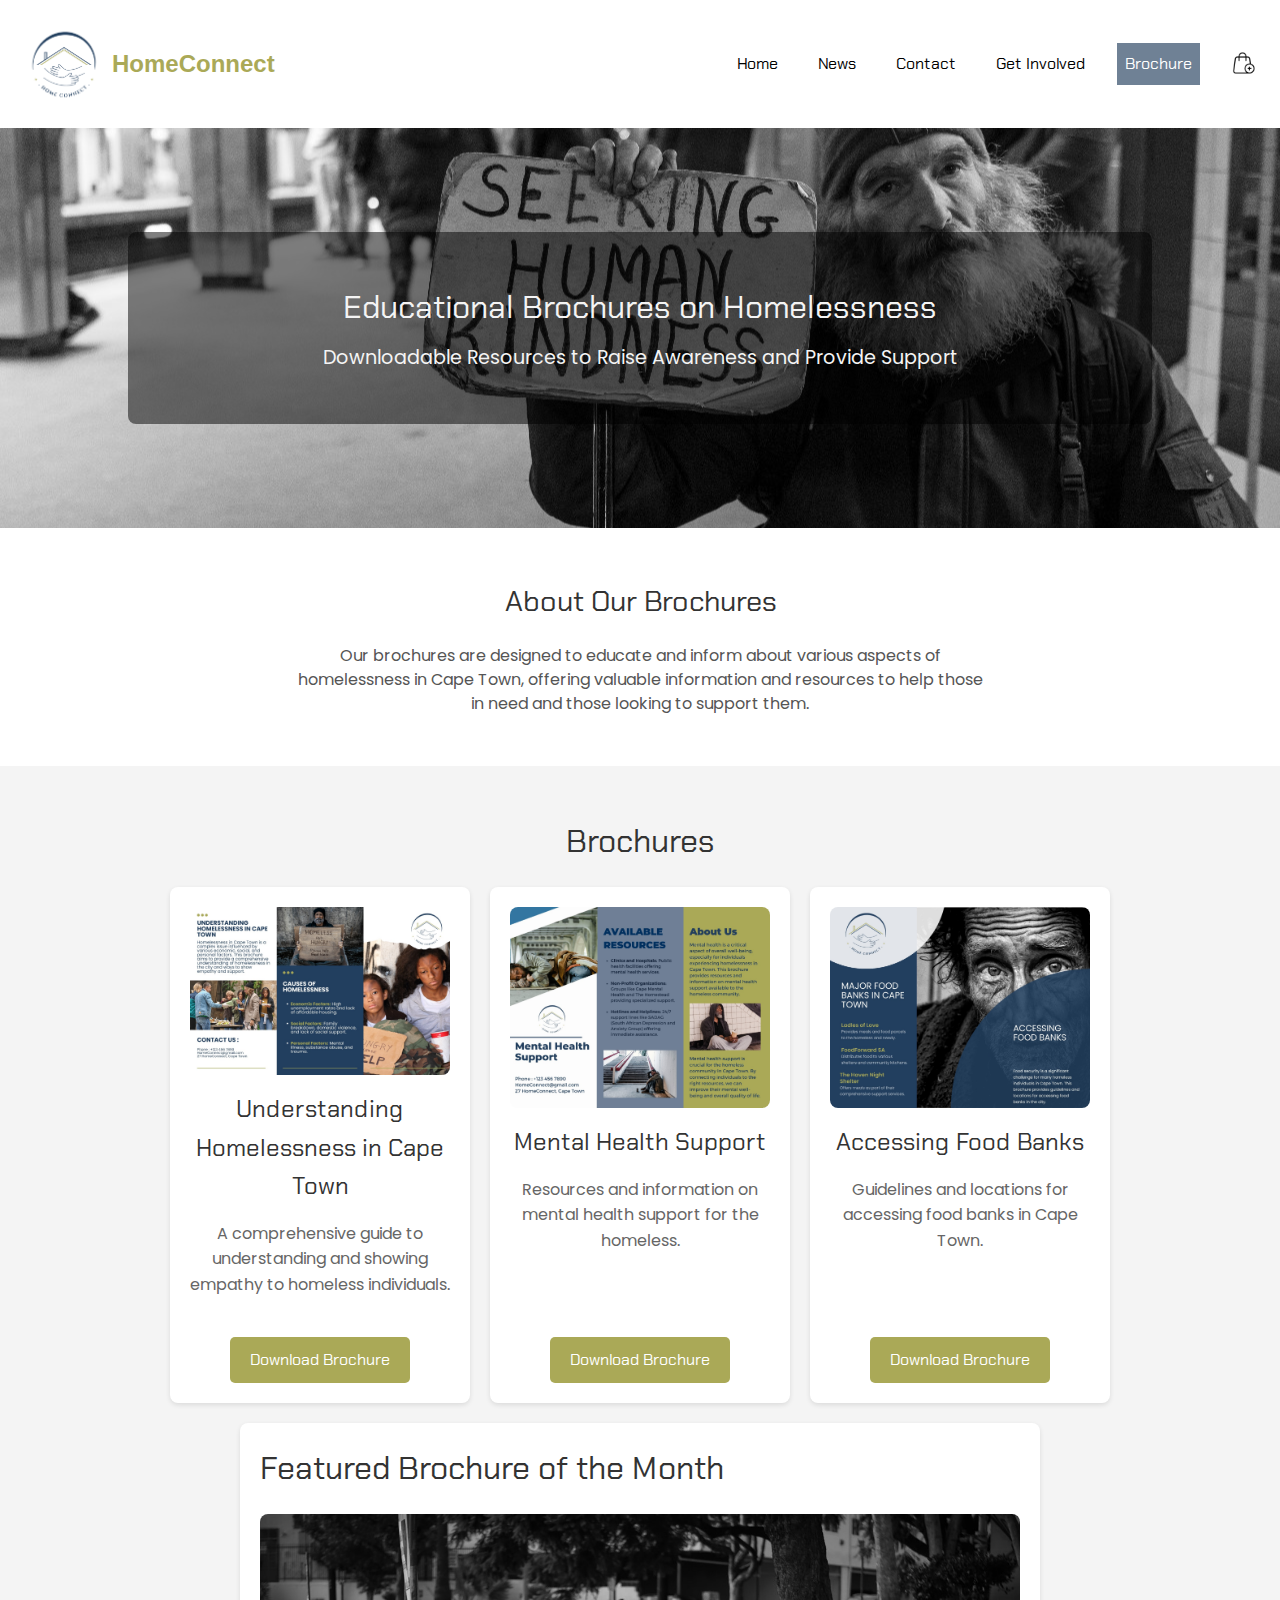
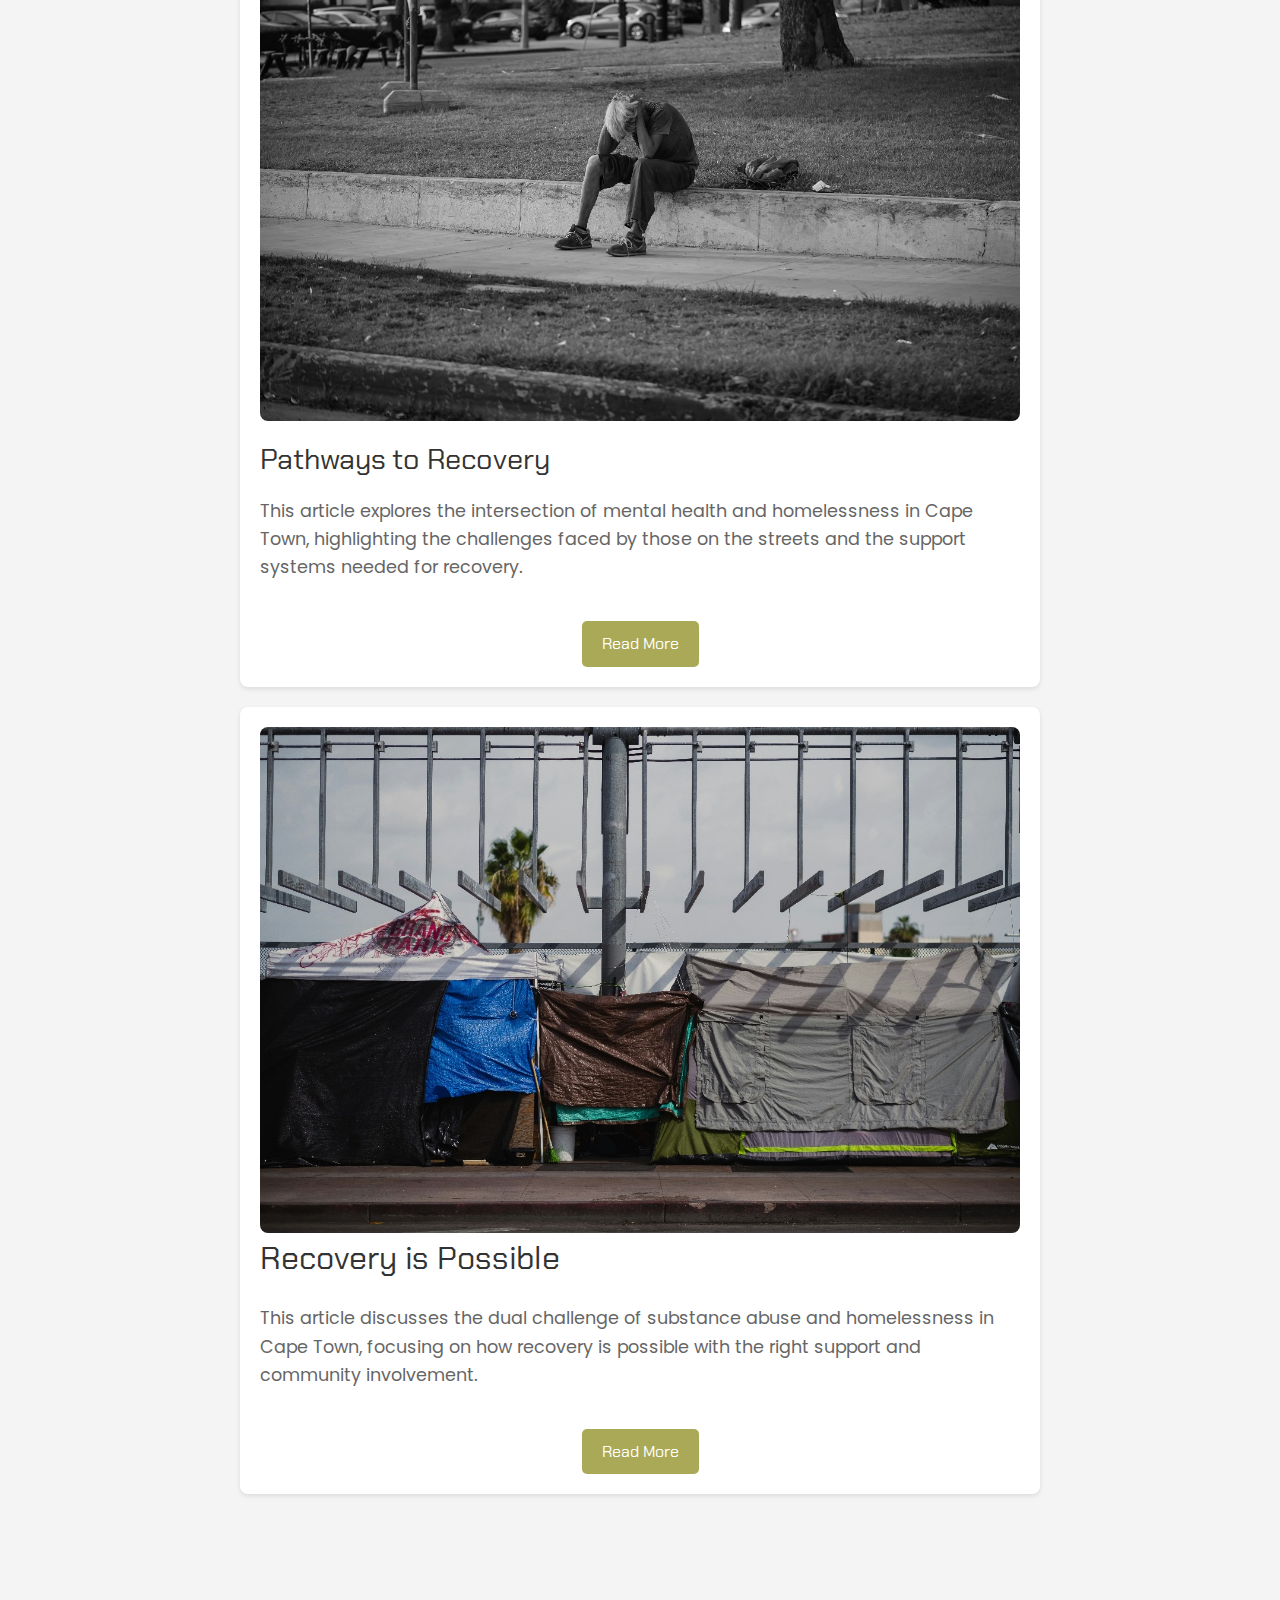
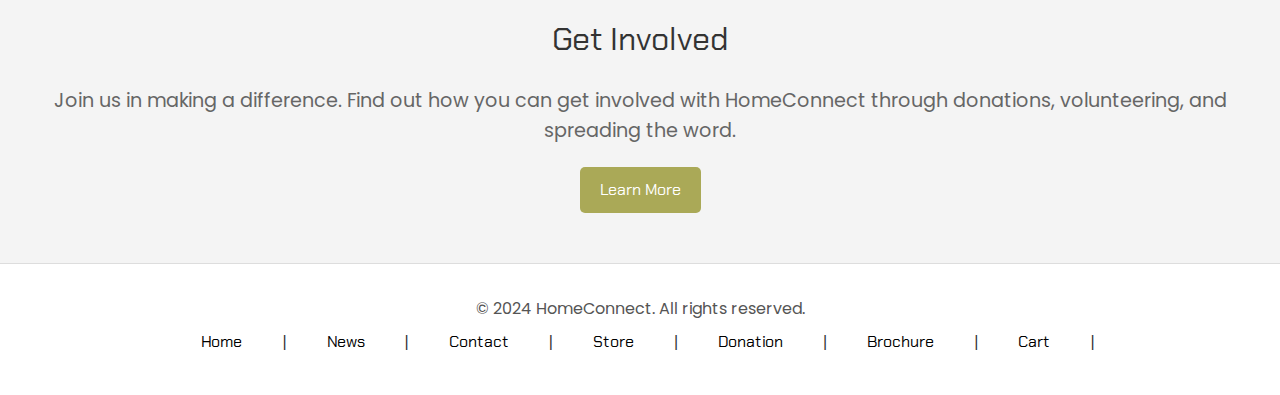
==== commit 78432d61: "something commit" ====
--- a/brochure.html
+++ b/brochure.html
@@ -41,7 +41,7 @@
     </nav>
 
     <!-- Hero Section -->
-    <section class="hero">
+    <section class="hero" style="background-image: url('images/WhatsApp\ Image\ 2024-08-31\ at\ 21.00.25_335356ab.jpg');">
         <div class="overlay">
             <h1>Educational Brochures on Homelessness</h1>
             <p>Downloadable Resources to Raise Awareness and Provide Support</p>
